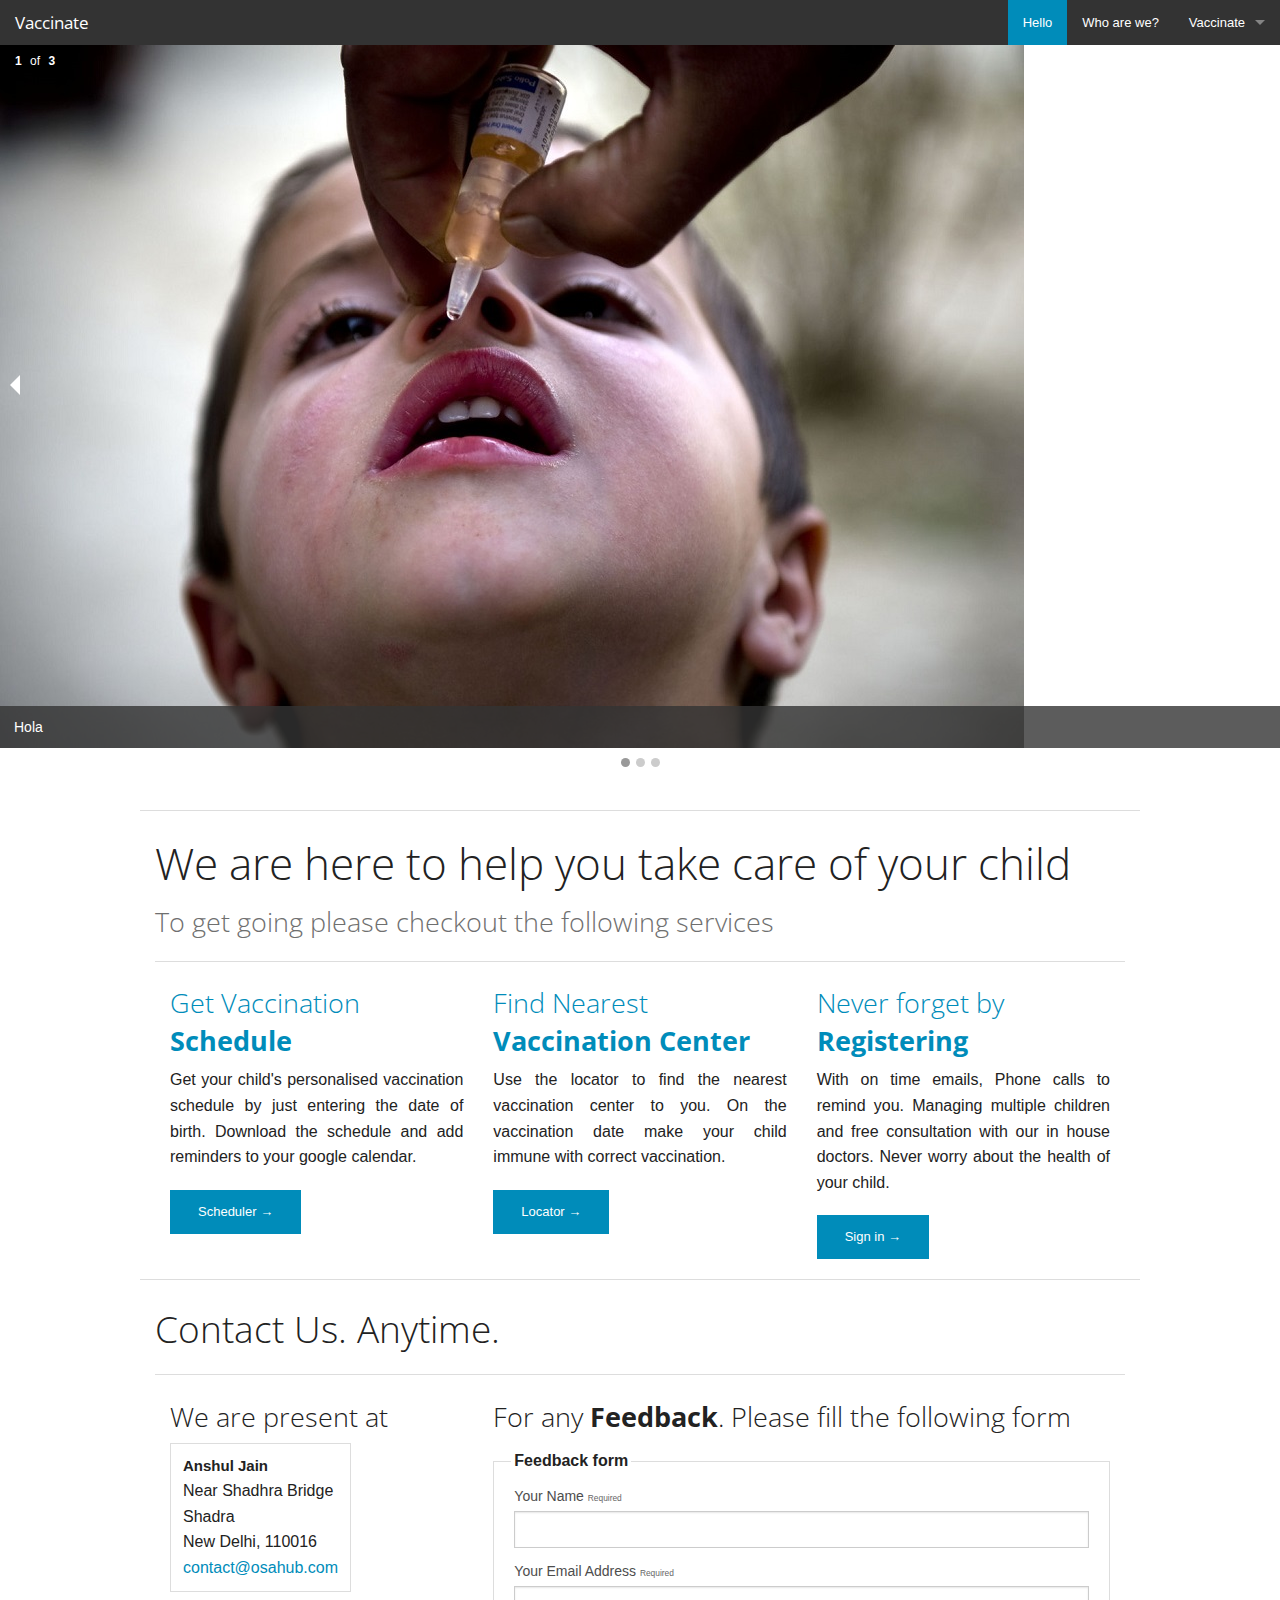
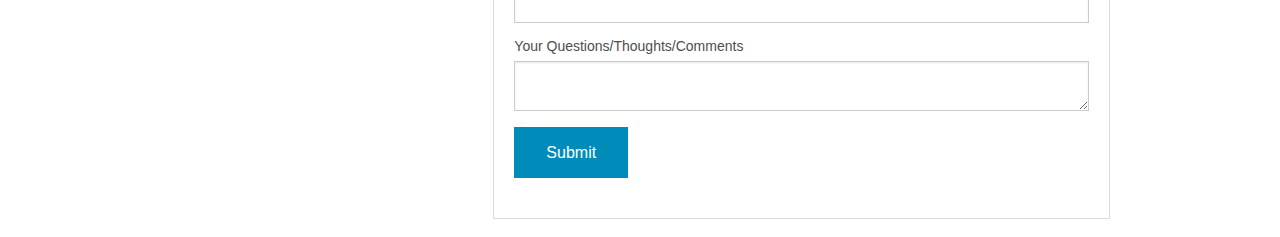
==== war/index.html @ 9f8f5582 "Sync on both PC's" ====
<!doctype html>
<html  lang="en">
  <head>
    <meta charset="utf-8" />
    <meta name="viewport" content="width=device-width, initial-scale=1.0" />
    <title>Foundation | Welcome</title>
    <link rel="stylesheet" href="css/foundation.css" />
    <script src="js/modernizr.js"></script>
  </head>
  <body>
  <div class="fixed">
  <nav class="top-bar" data-topbar>
  <ul class="title-area">
    <li class="name">
      <h1><a href="index.html">Vaccinate</a></h1>
    </li>
    
  </ul>

  <section class="top-bar-section">
    <!-- Right Nav Section -->
    <ul class="right">
      <li class="active"><a href="#">Hello</a></li>
      <li><a href="#aboutus">Who are we?</a></li>
      
      <li class="has-dropdown">
        <a href="#">Vaccinate</a>
        <ul class="dropdown">
          <li><a href="scheduler.jsp">Scheduler</a></li>
          <li><a href="locator.html">Locator</a></li>
          <li><a href="consult.html">Consultation</a></li>
          
        </ul>
      </li>
    </ul>

    <!-- Left Nav Section -->
    
  </section>
</nav>
</div>

<!-- Slider -->
<ul class="example-orbit" data-orbit>
  <li>
    <img src="img/img1.jpg" height="600px" alt="slide 1" />
    <div class="orbit-caption">
      Hola
    </div>
  </li>
  <li>
    <img src="img/img2.jpg" height="600px" alt="slide 2" />
    <div class="orbit-caption">
      Tola
    </div>
  </li>
  <li>
    <img src="img/img3.jpg"  height="600px" alt="slide 3" />
    <div class="orbit-caption">
      Throlla
    </div>
  </li>
</ul>

<!-- Slider ends -->

<!--  About Us Starts. -->

<div class="row">
	<hr />
</div>

<div class="row" id="aboutus">
	<div class="large-12 columns">
		
		<h1>We are here to help you take care of your child</h1>
		<h3 class="subheader">To get going please checkout the following services</h3>
		
		<hr/>
				
		<div class="large-4 columns">
			<h3>
			<a href="scheduler.jsp">
				Get Vaccination<strong> Schedule</strong>
			</a>
			</h3>
			
			<p class="text-justify">
				Get your child's personalised vaccination schedule by just entering the date of birth. 
				Download the schedule and add reminders to your google calendar. 
			
			</p>
			<a href="scheduler.jsp" class="button small">Scheduler  &#8594</a>
		</div>
		
		<div class="large-4 columns">
			<h3>
			<a href="locator.html">
				Find Nearest <strong>Vaccination Center</strong>
			</a>
			</h3>
			<p class="text-justify">
				Use the locator to find the nearest vaccination center to you. 
				On the vaccination date make your child immune with correct vaccination.
			</p>
			<a href="locator.html"class="button small">Locator  &#8594</a>
		</div>
		
		
		
		<div class="large-4 columns">
			<h3>
			<a href="reigtser.html">
				Never forget by <strong>Registering</strong>
			</a>
			</h3>
			<p class="text-justify">
				With on time emails, Phone calls to remind you.
				Managing multiple children and free consultation with our in house doctors. 
				Never worry about the health of your child. 
			
			</p>
			<a hre="#" class="button small">Sign in &#8594</a>
			
		</div>
	
	
	</div>
	
	<hr />
</div>


<!-- contact us page -->
<div class="row" id="feedback">

	<div class="large-12 columns">
	
		<h2>Contact Us. Anytime.</h2>
		<hr />	
		<!-- address and phone number -->
		<div class="large-4 columns">
			<h3>We are present at</h3>
			<ul class="vcard">
				<li class="fn">Anshul Jain</li>
				<li class="street-address">Near Shadhra Bridge</li>
				<li class="locality">Shadra</li>
				<li class="state">New Delhi, 110016</li>
				<li class="email"><a href="#">contact@osahub.com</a></li>
				
			</ul>
		
		</div>
		
		
		<!-- feedback form -->
		<div class="large-8 columns">
			<h3>For any <strong>Feedback</strong>. Please fill the following form</h3>
			<form data-abide>
				<fieldset>
				<legend>Feedback form</legend>
				<div class="name-field">
					<label>Your Name <small>Required</small></label>
					<input type="text" required pattern="[a-zA-Z]" />
					<small class="error"> Name is required and must be a string</small>
				</div>
				
				<div class="email-field">
					<label>Your Email Address <small>Required</small></label>
					<input type="email" required>
					<small class="error">An email address is required</small>				
				</div>
				
				<div class="feddback-field">
					<label>Your Questions/Thoughts/Comments</label>
					<textarea required></textarea>
					<small class="error">Your feedback is important us.</small>
				</div>
				
				<button type="submit">Submit</button>				
				</fieldset>
			</form>
			
		</div>
	
	
	</div>

</div>
<!--  contact us ends -->



   
    
        
    <script src="js/jquery.js"></script>
    <script src="js/foundation.min.js"></script>
    <script src="js/foundation.topbar.js"></script>
    <script src="js/foundation.orbit.js"></script>
    <script src="js/foundation/foundation.abide.js"></script>
    <script>
      $(document).foundation();
    </script>
  </body>
</html>
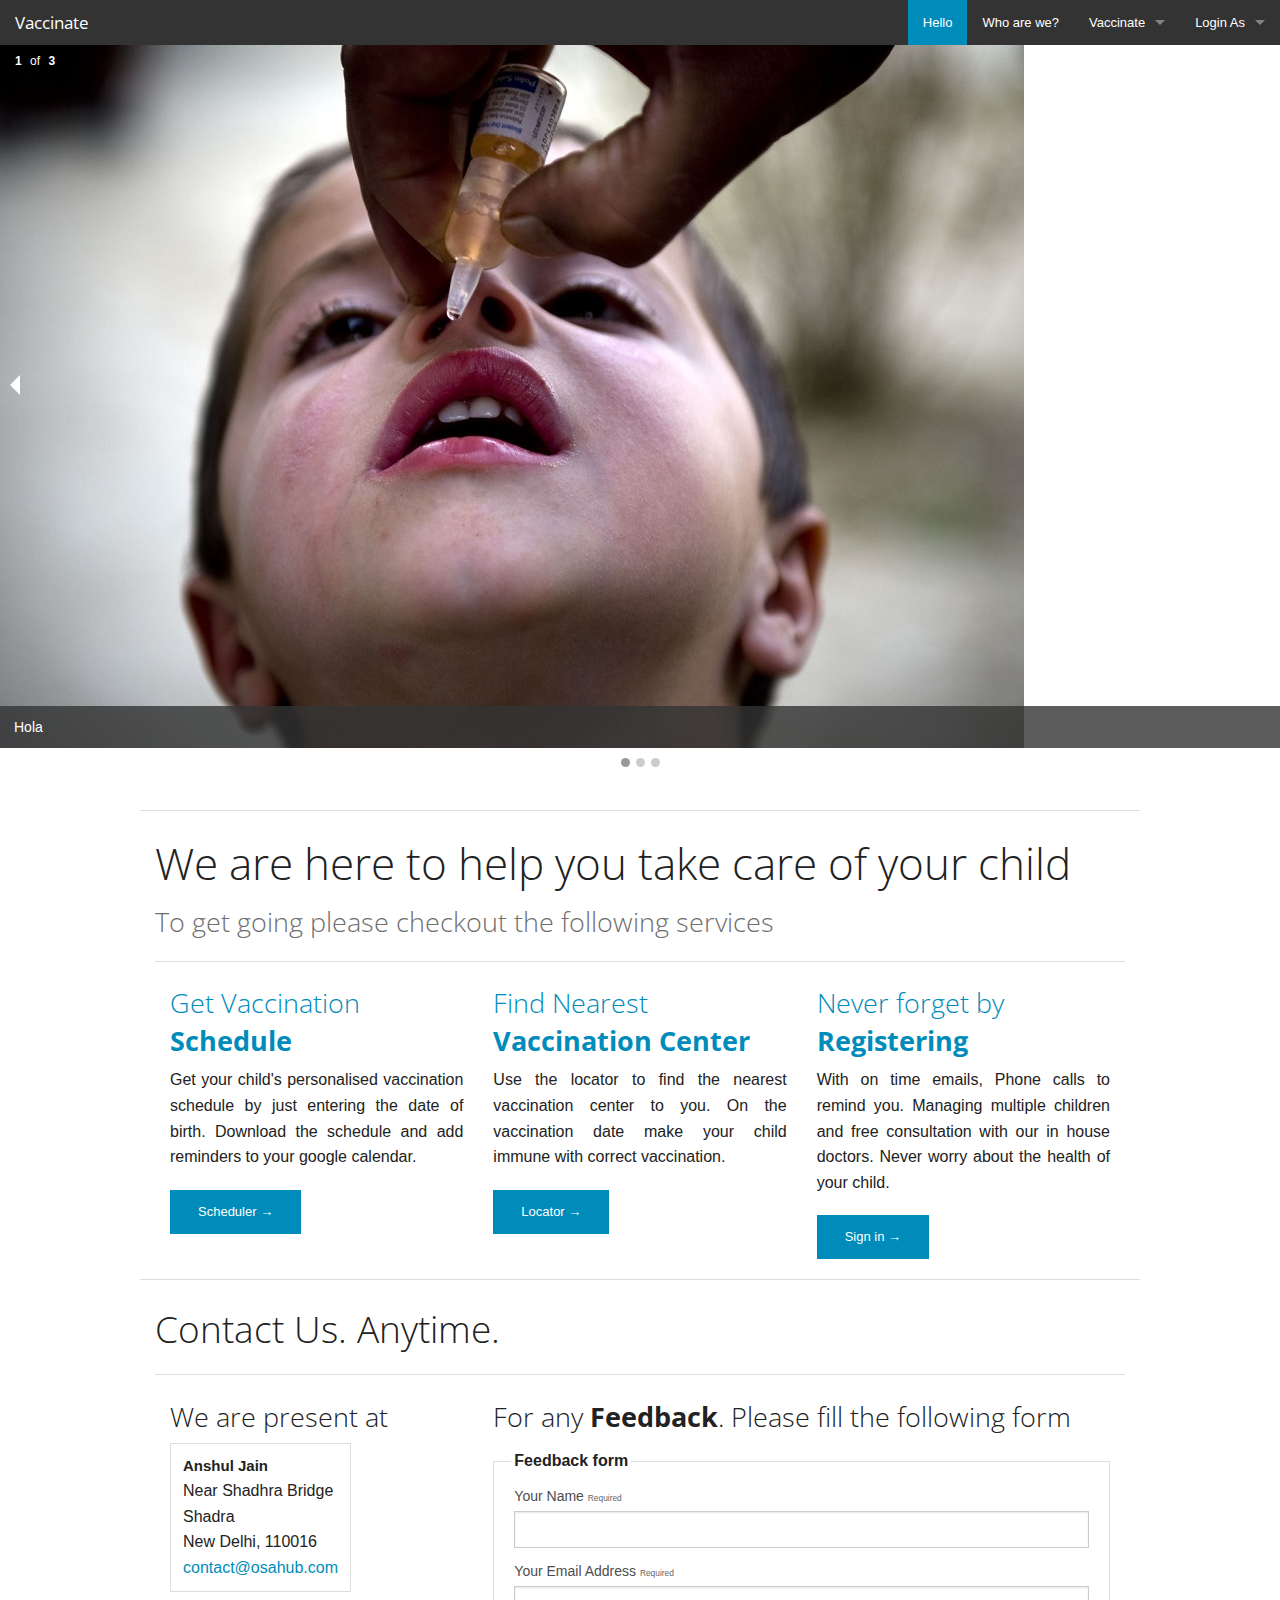
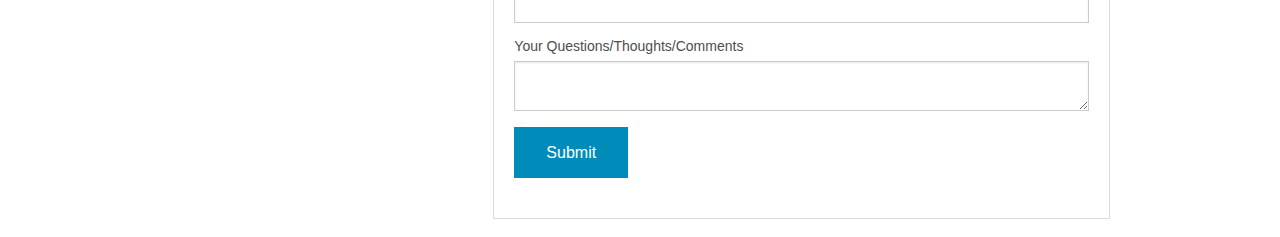
==== commit b91176f2: "Resolved case #81 #82 #87." ====
--- a/war/index.html
+++ b/war/index.html
@@ -26,11 +26,20 @@
       <li class="has-dropdown">
         <a href="#">Vaccinate</a>
         <ul class="dropdown">
-          <li><a href="scheduler.jsp">Scheduler</a></li>
+          <li><a href="scheduler.html">Scheduler</a></li>
           <li><a href="locator.html">Locator</a></li>
           <li><a href="consult.html">Consultation</a></li>
           
         </ul>
+      </li>
+      
+      <li class="has-dropdown">
+      	<a href="#">Login As</a>
+      	<ul class="dropdown">
+      		<li> <a href="#">Parent</a></li>
+      		<li> <a href="#">Hospital</a>    		
+      	
+      	</ul>
       </li>
     </ul>
 
@@ -80,7 +89,7 @@
 				
 		<div class="large-4 columns">
 			<h3>
-			<a href="scheduler.jsp">
+			<a href="scheduler.html">
 				Get Vaccination<strong> Schedule</strong>
 			</a>
 			</h3>
@@ -90,7 +99,7 @@
 				Download the schedule and add reminders to your google calendar. 
 			
 			</p>
-			<a href="scheduler.jsp" class="button small">Scheduler  &#8594</a>
+			<a href="scheduler.html" class="button small">Scheduler  &#8594</a>
 		</div>
 		
 		<div class="large-4 columns">
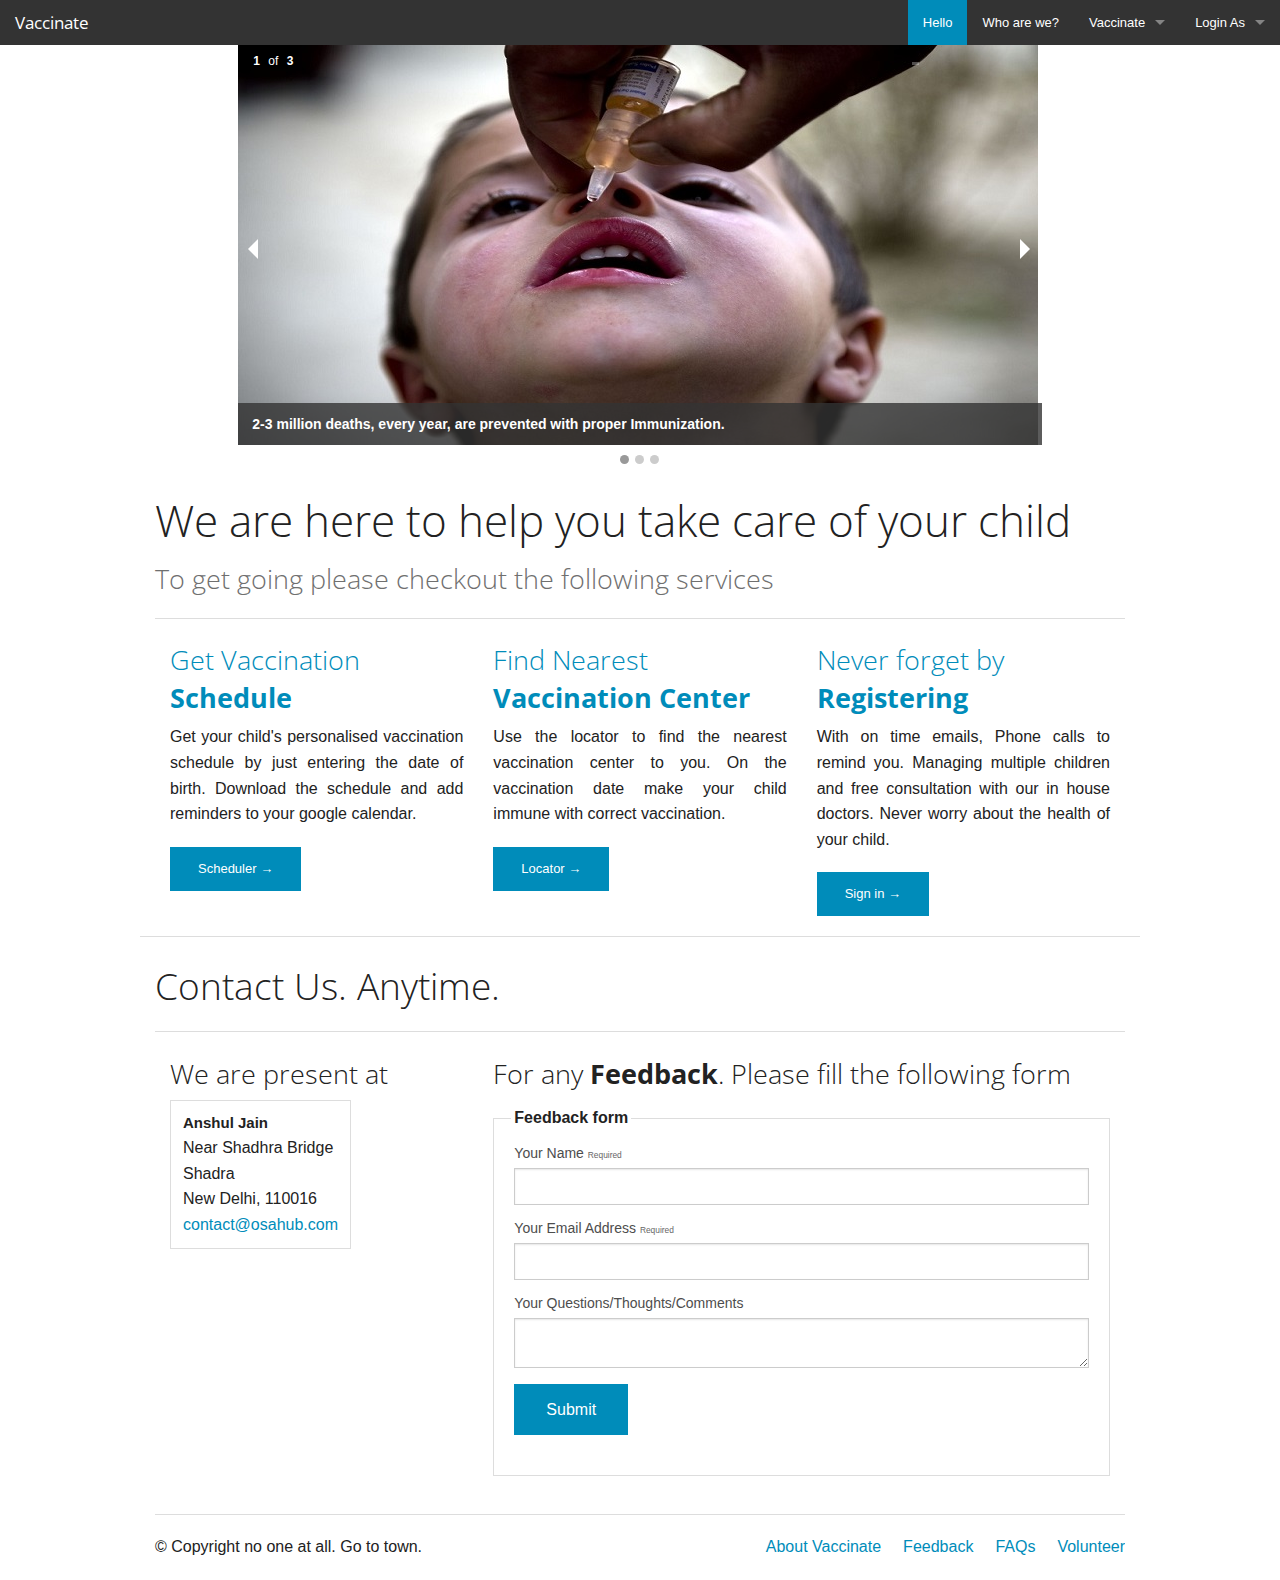
==== commit 4e8c36db: "The index.html is better now. Fixed case #94" ====
--- a/war/index.html
+++ b/war/index.html
@@ -41,43 +41,47 @@
       	
       	</ul>
       </li>
-    </ul>
-
-    <!-- Left Nav Section -->
+    </ul>    <!-- Left Nav Section -->
     
   </section>
 </nav>
 </div>
 
+
 <!-- Slider -->
+<div class="large-12 columns">
+<div class="large-2 columns"></div>
+<div class="large-8 columns push-2">
 <ul class="example-orbit" data-orbit>
   <li>
-    <img src="img/img1.jpg" height="600px" alt="slide 1" />
+    <img src="img/img11.png"  alt="slide 1" />
     <div class="orbit-caption">
-      Hola
+		<strong>2-3 million deaths, every year, are prevented with proper Immunization.</strong>
     </div>
   </li>
   <li>
-    <img src="img/img2.jpg" height="600px" alt="slide 2" />
+    <img src="img/img33.png"  alt="slide 2"/>
     <div class="orbit-caption">
-      Tola
+		<strong> Still, In 2012 an estimated 22.6 million infants were not reached with routine immunization services. 20% are in India alone</strong>
     </div>
   </li>
   <li>
-    <img src="img/img3.jpg"  height="600px" alt="slide 3" />
+    <img src="img/img22.png"   alt="slide 3" />
     <div class="orbit-caption">
-      Throlla
+      <strong>It is ours and your responsibilty to give each child  healthy life.</strong>
     </div>
   </li>
 </ul>
-
+</div>
+<div class="large-2 columns"></div>
+</div>
 <!-- Slider ends -->
 
 <!--  About Us Starts. -->
 
-<div class="row">
+<!-- <div class="row">
 	<hr />
-</div>
+</div> -->
 
 <div class="row" id="aboutus">
 	<div class="large-12 columns">
@@ -196,6 +200,27 @@
 	</div>
 
 </div>
+
+<!-- Footer -->
+  
+  <footer class="row">
+    <div class="large-12 columns">
+      <hr />
+      <div class="row">
+        <div class="large-6 columns">
+          <p>© Copyright no one at all. Go to town.</p>
+        </div>
+        <div class="large-6 columns">
+          <ul class="inline-list right">
+            <li><a href="index.html#aboutus">About Vaccinate</a></li>
+            <li><a href="index.html#feedback">Feedback</a></li>
+            <li><a href="faqs.html">FAQs</a></li>
+            <li><a href="volunteer.html">Volunteer</a></li>
+          </ul>
+        </div>
+      </div>
+    </div> 
+  </footer>
 <!--  contact us ends -->
 
 
